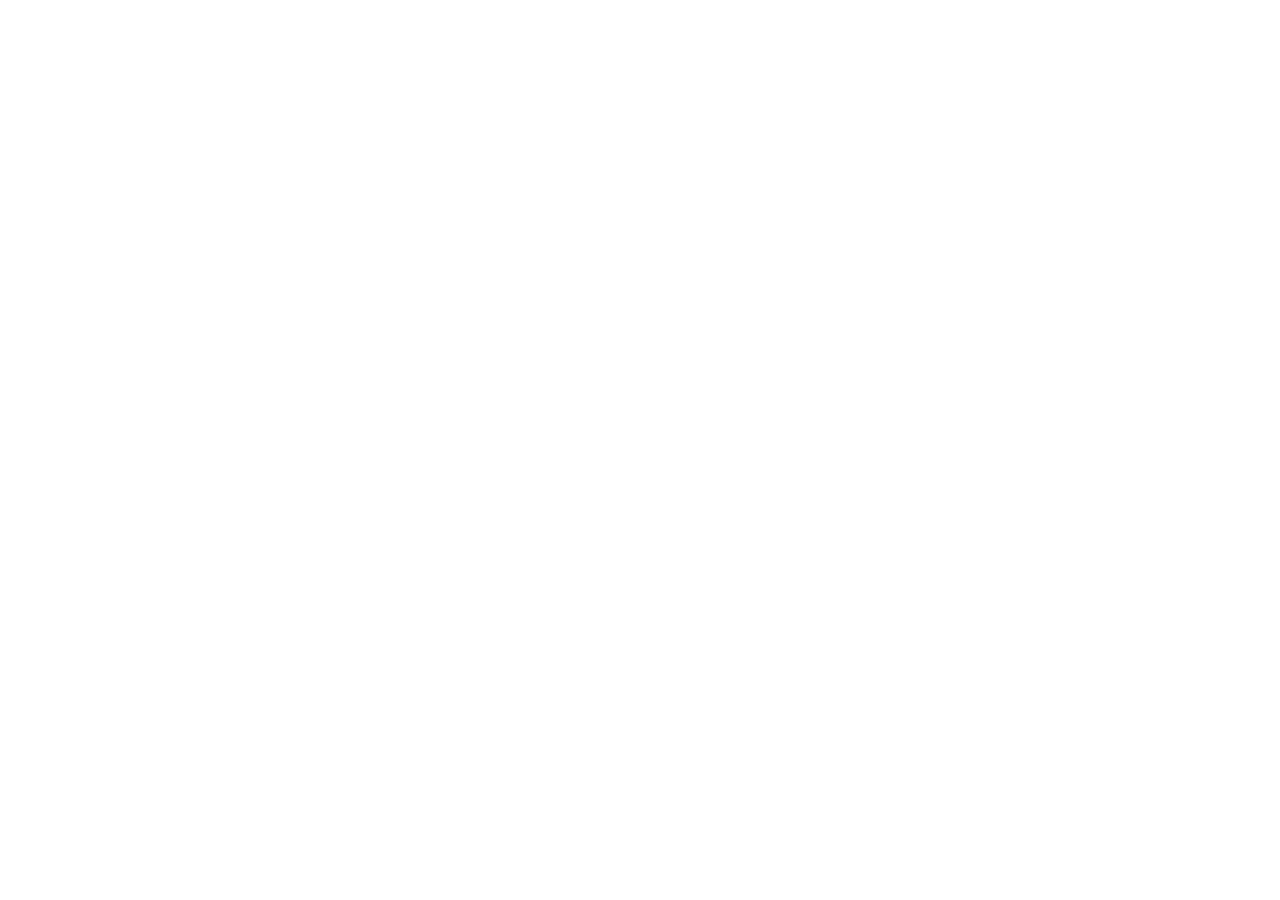
==== projects/fintex/index.html @ e39e0f60 "Initial commit" ====
<!DOCTYPE html>
<html lang="en">
<head>
    <meta charset="UTF-8">
    <meta http-equiv="X-UA-Compatible" content="IE=edge">
    <meta name="viewport" content="width=device-width, initial-scale=1.0">
    <title>Fintex</title>
</head>
<body>
    <!-- Header start -->

    <!-- Header end -->

    <!-- Hero start -->

    <!-- Hero end -->

    <!-- List start -->

    <!-- List end -->

    <!-- Quote start -->

    <!-- Quote end -->

    <!-- CTA start -->

    <!-- CTA end -->

    <!-- Footer start -->

    <!-- Footer end -->
</body>
</html>
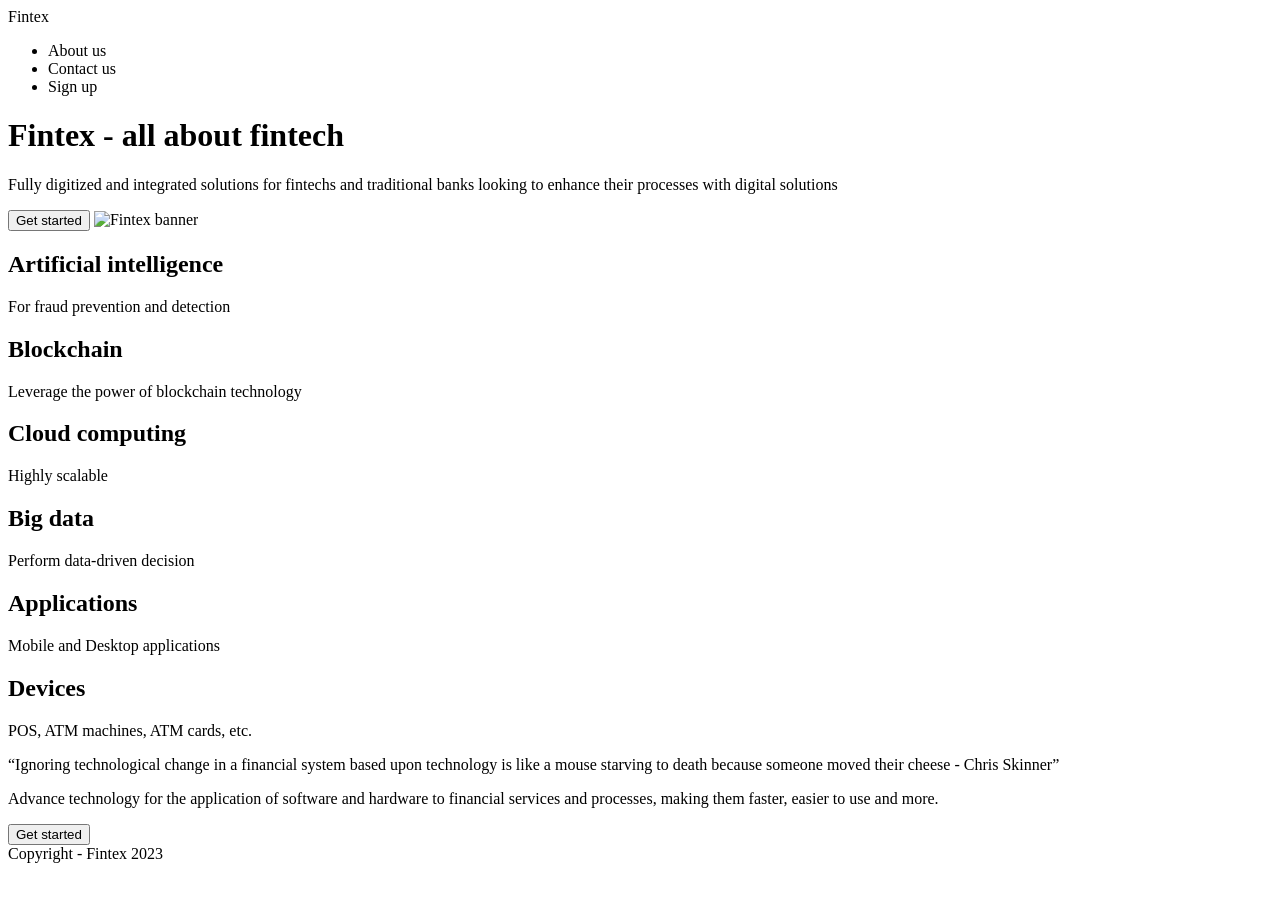
==== commit db3a8105: "Add content to index" ====
--- a/projects/fintex/index.html
+++ b/projects/fintex/index.html
@@ -8,27 +8,74 @@
 </head>
 <body>
     <!-- Header start -->
-
+    <div class="header">
+        <div class="logo">
+            Fintex
+        </div>
+        <div class="top-nav">
+            <ul>
+                <li>About us</li>
+                <li>Contact us</li>
+                <li>Sign up</li>
+            </ul>
+        </div>
+    </div>
     <!-- Header end -->
 
     <!-- Hero start -->
-
+    <div class="hero">
+        <h1>Fintex - all about fintech</h1>
+        <p class="sub-title">Fully digitized and integrated solutions for fintechs and traditional banks looking to enhance their processes with digital solutions</p>
+        <button class="cta-button">Get started</button>
+        <img src="#" alt="Fintex banner">
+    </div>
     <!-- Hero end -->
 
-    <!-- List start -->
+    <!-- Features start -->
+    <div class="features">
+        <div class="feature">
+            <h2>Artificial intelligence</h2>
+            <p>For fraud prevention and detection</p>
+        </div>
+        <div class="feature">
+            <h2>Blockchain</h2>
+            <p>Leverage the power of blockchain technology</p>
+        </div>
+        <div class="feature">
+            <h2>Cloud computing</h2>
+            <p>Highly scalable</p>
+        </div>
+        <div class="feature">
+            <h2>Big data</h2>
+            <p>Perform data-driven decision</p>
+        </div>
+        <div class="feature">
+            <h2>Applications</h2>
+            <p>Mobile and Desktop applications</p>
+        </div>
 
-    <!-- List end -->
+        <div class="feature">
+            <h2>Devices</h2>
+            <p>POS, ATM machines, ATM cards, etc.</p>
+        </div>
+    </div>
+    <!-- Features end -->
 
     <!-- Quote start -->
-
+    <div>
+        <q>Ignoring technological change in a financial system based upon technology is like a mouse starving to death because someone moved their cheese - Chris Skinner</q>
+    </div>
     <!-- Quote end -->
 
     <!-- CTA start -->
-
+    <div class="cta">
+        <p>Advance technology for the application of software and hardware to financial services and processes, making them faster, easier to use and more.</p>
+        <button class="cta-button">Get started</button>
+    </div>
     <!-- CTA end -->
 
     <!-- Footer start -->
-
+    <footer>Copyright - Fintex 2023</footer>
     <!-- Footer end -->
 </body>
 </html>
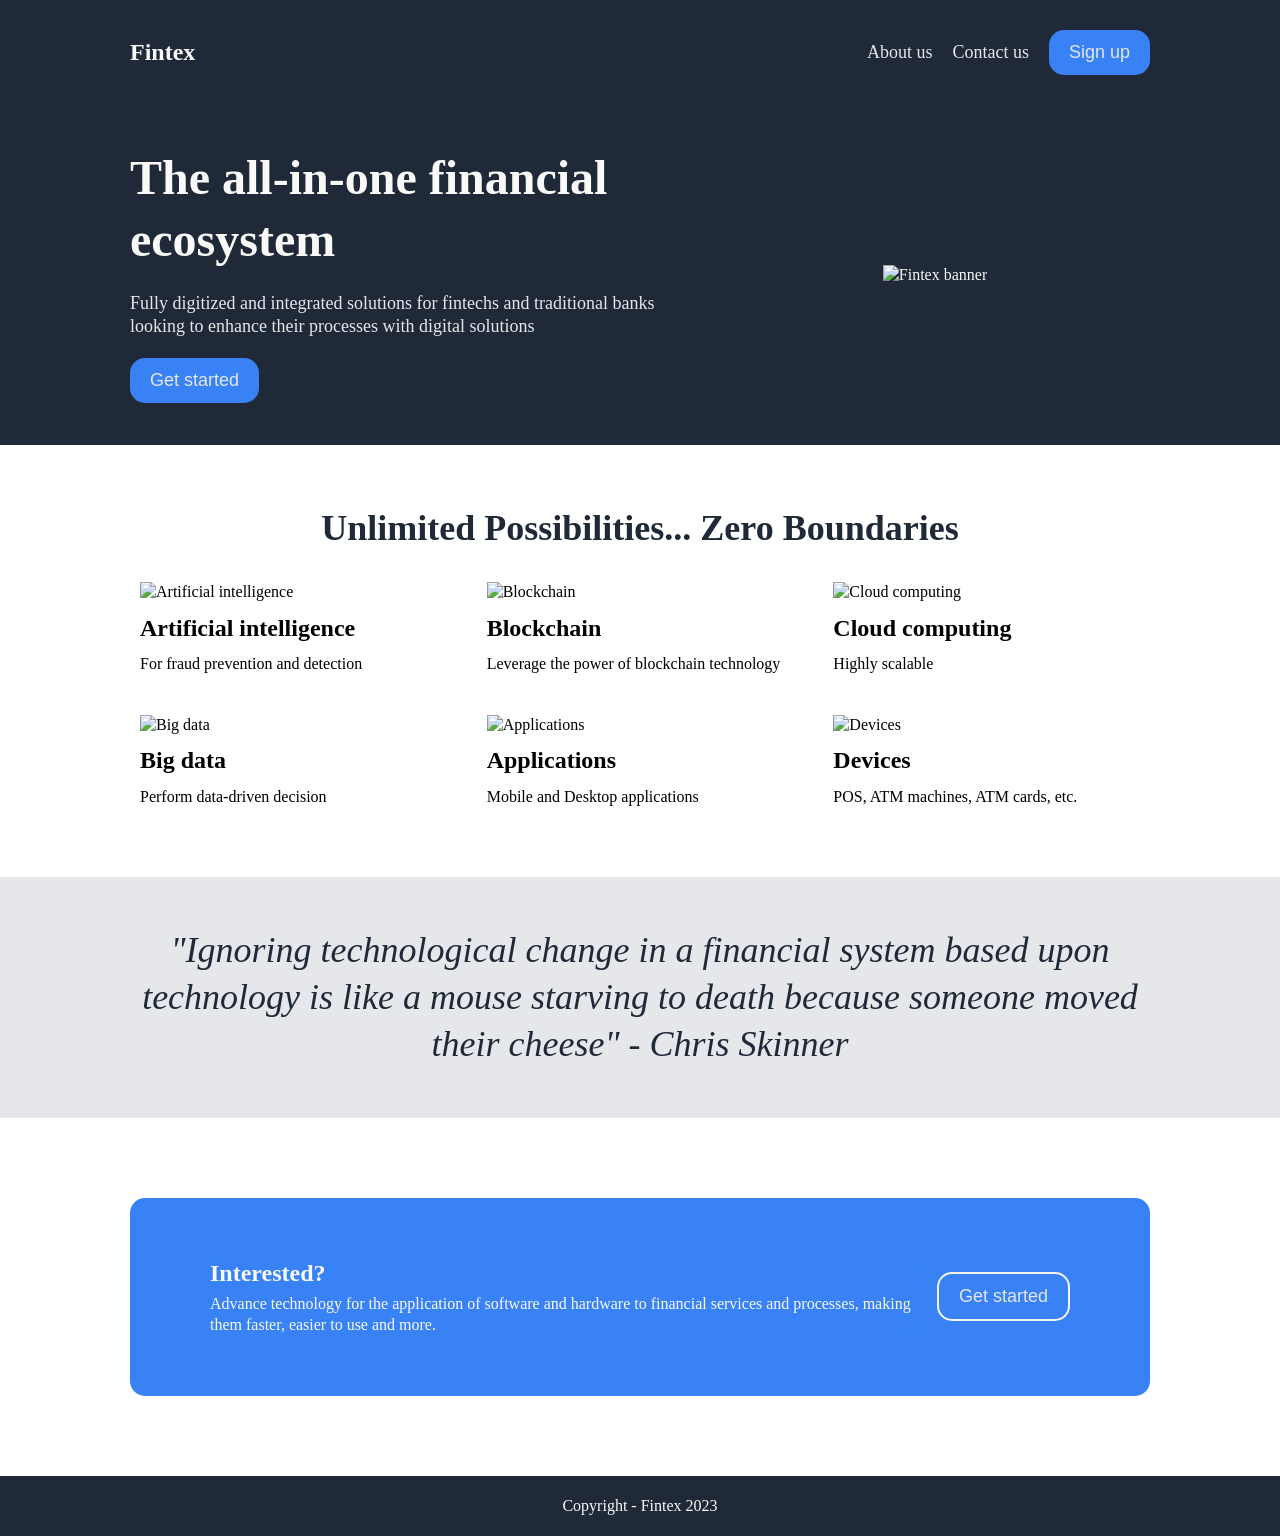
==== commit 131df137: "Update layout and style No images yet." ====
--- a/projects/fintex/index.html
+++ b/projects/fintex/index.html
@@ -4,78 +4,116 @@
     <meta charset="UTF-8">
     <meta http-equiv="X-UA-Compatible" content="IE=edge">
     <meta name="viewport" content="width=device-width, initial-scale=1.0">
+    <link rel="stylesheet" href="style.css">
     <title>Fintex</title>
 </head>
 <body>
     <!-- Header start -->
     <div class="header">
-        <div class="logo">
-            Fintex
-        </div>
-        <div class="top-nav">
-            <ul>
-                <li>About us</li>
-                <li>Contact us</li>
-                <li>Sign up</li>
-            </ul>
+        <div class="container">
+            <div class="logo">
+                Fintex
+            </div>
+            <div class="top-nav">
+                <ul>
+                    <li>About us</li>
+                    <li>Contact us</li>
+                    <li><button>Sign up</button></li>
+                </ul>
+            </div>
         </div>
     </div>
     <!-- Header end -->
 
     <!-- Hero start -->
     <div class="hero">
-        <h1>Fintex - all about fintech</h1>
-        <p class="sub-title">Fully digitized and integrated solutions for fintechs and traditional banks looking to enhance their processes with digital solutions</p>
-        <button class="cta-button">Get started</button>
-        <img src="#" alt="Fintex banner">
+        <div class="container">
+            <div class="hero-left">
+                <h1 class="hero-title">The all-in-one financial ecosystem</h1>
+                <p class="hero-body">Fully digitized and integrated solutions for fintechs and traditional banks looking to enhance their processes with digital solutions</p>
+                <button class="cta-button">Get started</button>
+            </div>
+            <div class="hero-right">
+                <img src="#" alt="Fintex banner">
+            </div>
+        </div>
     </div>
-    <!-- Hero end -->
+    <!-- -->
 
     <!-- Features start -->
     <div class="features">
-        <div class="feature">
-            <h2>Artificial intelligence</h2>
-            <p>For fraud prevention and detection</p>
-        </div>
-        <div class="feature">
-            <h2>Blockchain</h2>
-            <p>Leverage the power of blockchain technology</p>
-        </div>
-        <div class="feature">
-            <h2>Cloud computing</h2>
-            <p>Highly scalable</p>
-        </div>
-        <div class="feature">
-            <h2>Big data</h2>
-            <p>Perform data-driven decision</p>
-        </div>
-        <div class="feature">
-            <h2>Applications</h2>
-            <p>Mobile and Desktop applications</p>
-        </div>
-
-        <div class="feature">
-            <h2>Devices</h2>
-            <p>POS, ATM machines, ATM cards, etc.</p>
+        <div class="container">
+            <div class="features-title">
+                <h2>Unlimited Possibilities... Zero Boundaries</h2>
+            </div>
+            <div class="feature-list">
+                <div class="feature">
+                    <img src="#" alt="Artificial intelligence">
+                    <h2>Artificial intelligence</h2>
+                    <p>For fraud prevention and detection</p>
+                </div>
+                <div class="feature">
+                    <img src="#" alt="Blockchain">
+                    <h2>Blockchain</h2>
+                    <p>Leverage the power of blockchain technology</p>
+                </div>
+                <div class="feature">
+                    <img src="#" alt="Cloud computing">
+                    <h2>Cloud computing</h2>
+                    <p>Highly scalable</p>
+                </div>
+                <div class="feature">
+                    <img src="#" alt="Big data">
+                    <h2>Big data</h2>
+                    <p>Perform data-driven decision</p>
+                </div>
+                <div class="feature">
+                    <img src="#" alt="Applications">
+                    <h2>Applications</h2>
+                    <p>Mobile and Desktop applications</p>
+                </div>
+        
+                <div class="feature">
+                    <img src="#" alt="Devices">
+                    <h2>Devices</h2>
+                    <p>POS, ATM machines, ATM cards, etc.</p>
+                </div>
+            </div>
+                
         </div>
     </div>
-    <!-- Features end -->
+    <!-- -->
 
-    <!-- Quote start -->
-    <div>
-        <q>Ignoring technological change in a financial system based upon technology is like a mouse starving to death because someone moved their cheese - Chris Skinner</q>
+    <!-- Quote -->
+    <div class="quote">
+        <div class="container">
+            <blockquote>"Ignoring technological change in a financial system based upon technology is like a mouse starving to death because someone moved their cheese" - Chris Skinner</blockquote>
+        </div>
     </div>
-    <!-- Quote end -->
+    <!-- -->
 
-    <!-- CTA start -->
+    <!-- CTA -->
     <div class="cta">
-        <p>Advance technology for the application of software and hardware to financial services and processes, making them faster, easier to use and more.</p>
-        <button class="cta-button">Get started</button>
+        <div class="container">
+            <div>
+                <div class="cta-copy">
+                    <h3 class="cta-copy-header">Interested?</h3>
+                    <p>Advance technology for the application of software and hardware to financial services and processes, making them faster, easier to use and more.</p>
+                </div>
+                <div>
+                    <button class="cta-button">Get started</button>
+                </div>
+            </div>
+        </div>
     </div>
-    <!-- CTA end -->
+    <!-- -->
 
-    <!-- Footer start -->
-    <footer>Copyright - Fintex 2023</footer>
-    <!-- Footer end -->
+    <!-- Footer -->
+    <footer>
+        <div class="container">
+            <p>Copyright - Fintex 2023</p>
+        </div>
+    </footer>
+    <!-- -->
 </body>
 </html>
--- a/projects/fintex/style.css
+++ b/projects/fintex/style.css
@@ -0,0 +1,179 @@
+/* general */
+* {
+    margin: 0;
+    padding: 0;
+    box-sizing:border-box;
+}
+
+/* body */
+body {
+    font-size: 16px;
+    line-height: 1.3;
+}
+
+/* general */
+.container {
+    max-width: 1080px;
+    margin: 0 auto;
+    padding: 20px 30px;
+}
+
+button {
+    padding: 12px 20px;
+    border: none;
+}
+
+.header, .hero, footer {
+    color: #f9faf8;
+    background-color: #1f2937;
+}
+
+.hero-body, .top-nav li, button {
+    font-size: 18px;
+    color: #e5e7eb;
+}
+
+button, .cta .container div {
+    background-color: #3882f6;
+    border-radius: 15px;
+}
+
+
+
+.logo, .cta-copy-header {
+    font-size: 24px;
+    font-weight: bold;
+}
+
+/* header */
+
+.header .container {
+    display: flex;
+    justify-content: space-between;
+    align-items: center;
+    padding: 30px 30px;
+}
+
+.top-nav ul {
+    display: flex;
+    list-style: none;
+    gap: 20px;
+    align-items: center;
+}
+
+/* hero */
+h1 {
+    font-size: 48px;
+    font-weight: bolder;    
+}
+
+.hero p {
+    font-size: 18px;
+}
+
+.hero .container {
+    display: flex;
+    flex-wrap: wrap;
+    align-items: center;
+    gap: 10px;
+}
+
+.hero .container > .hero-left {
+    display: flex;
+    flex-direction: column;
+    gap: 20px;
+    flex: 1 1 450px;
+}
+
+.hero .container .hero-left > button {
+    align-self: flex-start;
+}
+
+.hero .container > .hero-right {
+    flex: 1 1 300px;
+    height: 300px;
+    display: flex;
+    justify-content: center;
+    align-items: center;
+}
+
+/* features */
+.features .container {
+    display: flex;
+    flex-direction: column;
+    gap: 20px;
+    padding: 60px 30px;
+}
+
+.features-title h2 {
+    font-size: 36px;
+    font-weight: bolder;
+    text-align: center;
+    color: #1f2937;
+}
+
+.features .container .feature-list {
+    display: flex;
+    flex-wrap: wrap;
+    justify-content: center;
+    gap: 20px;
+}
+
+.feature {
+    flex: 1 1 250px;
+    display: flex;
+    flex-direction: column;
+    padding: 10px;
+    gap: 10px;
+}
+
+/* quote */
+.quote {
+    background-color: #e5e7eb;
+    font-size: 36px;
+    font-style: italic;
+    color: #1f2937;
+    padding: 30px 0;
+}
+
+.quote .container {
+    display: flex;
+    justify-content: center;
+    align-items: center;
+}
+
+.container blockquote {
+    text-align: center;
+}
+
+/* cta */
+.cta .container {
+    margin: 60px auto;
+}
+
+.cta .container > div {
+    display: flex;
+    gap: 20px;
+    color: #f9faf8;
+    padding: 20px;
+    justify-content: flex-start;
+    align-items: center;
+    /* flex-wrap: wrap; */
+    padding: 60px 80px;
+}
+
+.cta .container div > button {
+    white-space: nowrap;
+    border: 2px solid whitesmoke;
+}
+
+.cta .container div .cta-copy {
+    display: flex;
+    flex-direction: column;
+    gap: 5px;
+}
+
+/* footer */
+footer {
+    text-align: center;
+}
